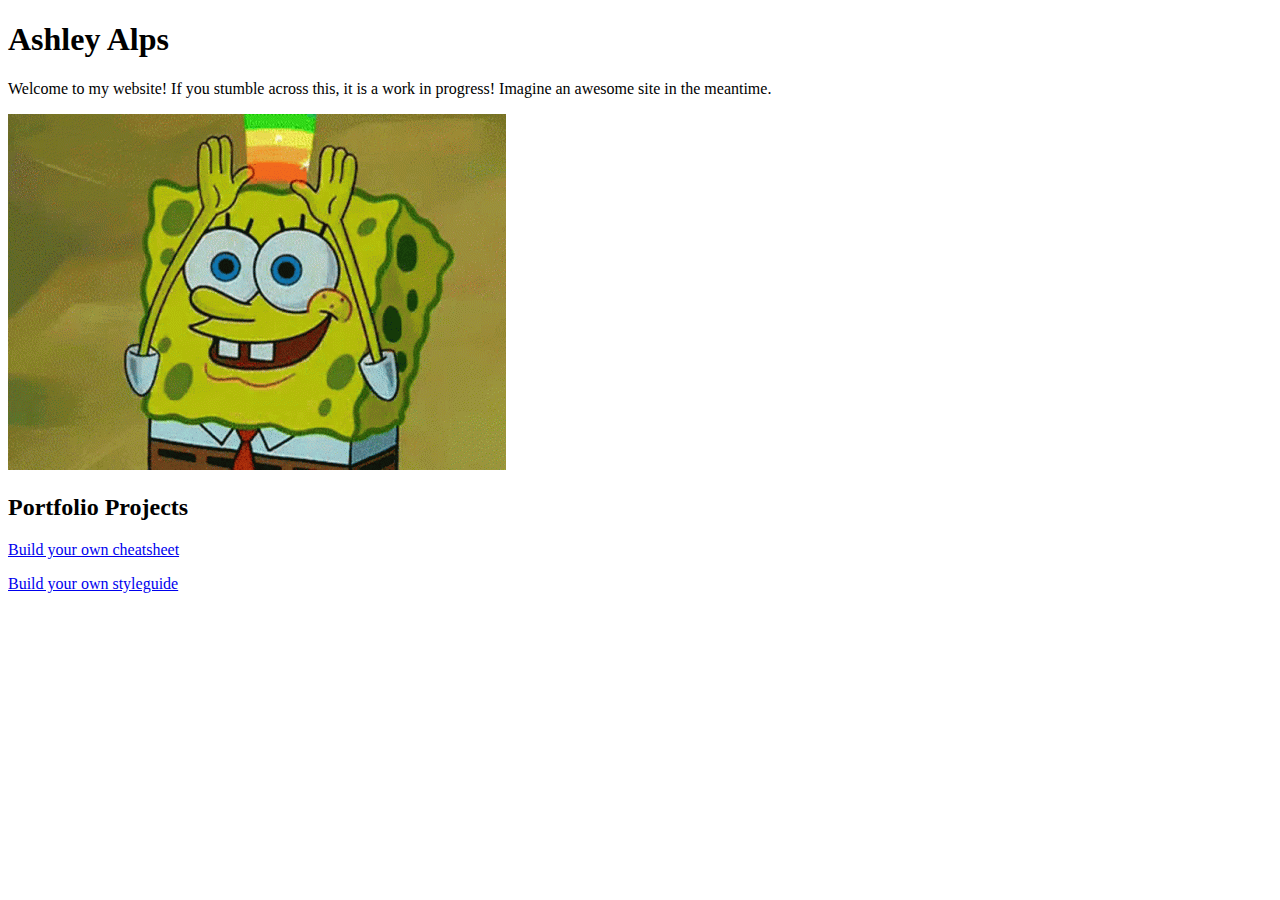
==== index.html @ e2834f4e "Modify index, add styleguide" ====
<!DOCTYPE html>

<html>

<body>
    <h1>Ashley Alps</h1>
    <p>Welcome to my website! If you stumble across this, it is a work in progress! Imagine an awesome site in the meantime.</p>
    <img src="./imagination-spongebob.gif"/>
    <h2>Portfolio Projects</h2>
        <p><a href="cheatsheet.html">Build your own cheatsheet</a></p>
        <p><a href="styleguide.html">Build your own styleguide</a></p>

</body>

</html>
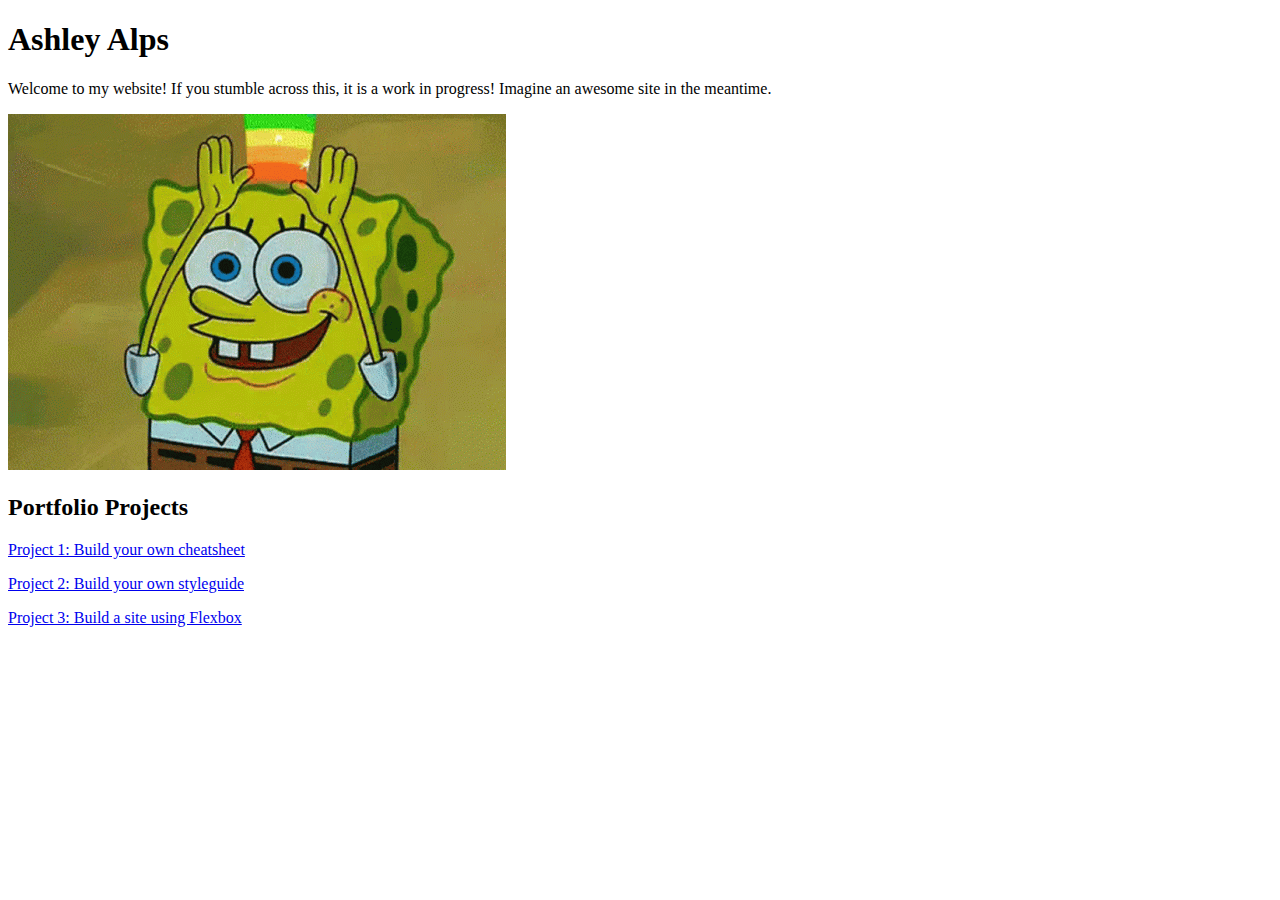
==== commit 26f16d8d: "Add Project 3, update index.html" ====
--- a/index.html
+++ b/index.html
@@ -7,9 +7,9 @@
     <p>Welcome to my website! If you stumble across this, it is a work in progress! Imagine an awesome site in the meantime.</p>
     <img src="./imagination-spongebob.gif"/>
     <h2>Portfolio Projects</h2>
-        <p><a href="cheatsheet.html">Build your own cheatsheet</a></p>
-        <p><a href="styleguide.html">Build your own styleguide</a></p>
-
+        <p><a href="cheatsheet.html"> Project 1: Build your own cheatsheet</a></p>
+        <p><a href="styleguide.html"> Project 2: Build your own styleguide</a></p>
+        <p><a href="teacozy.html"> Project 3: Build a site using Flexbox</a></p>
 </body>
 
 </html>
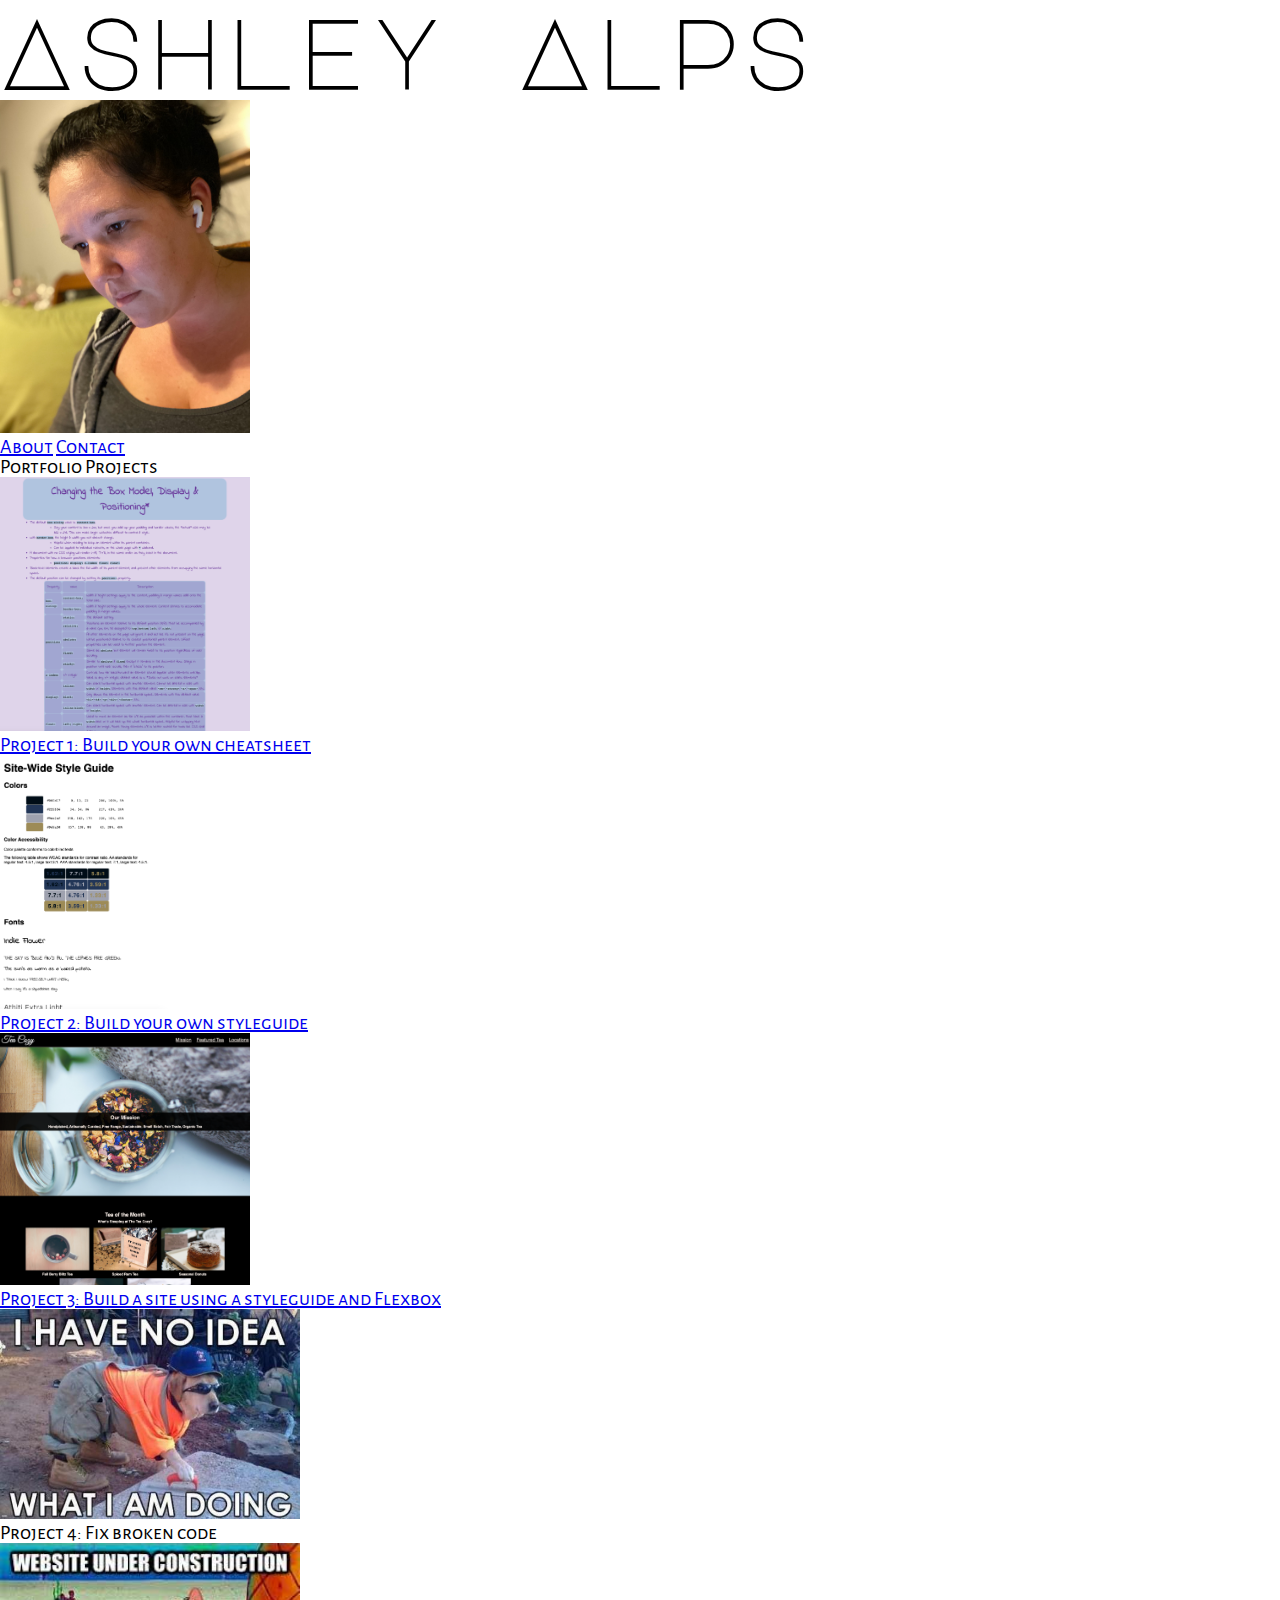
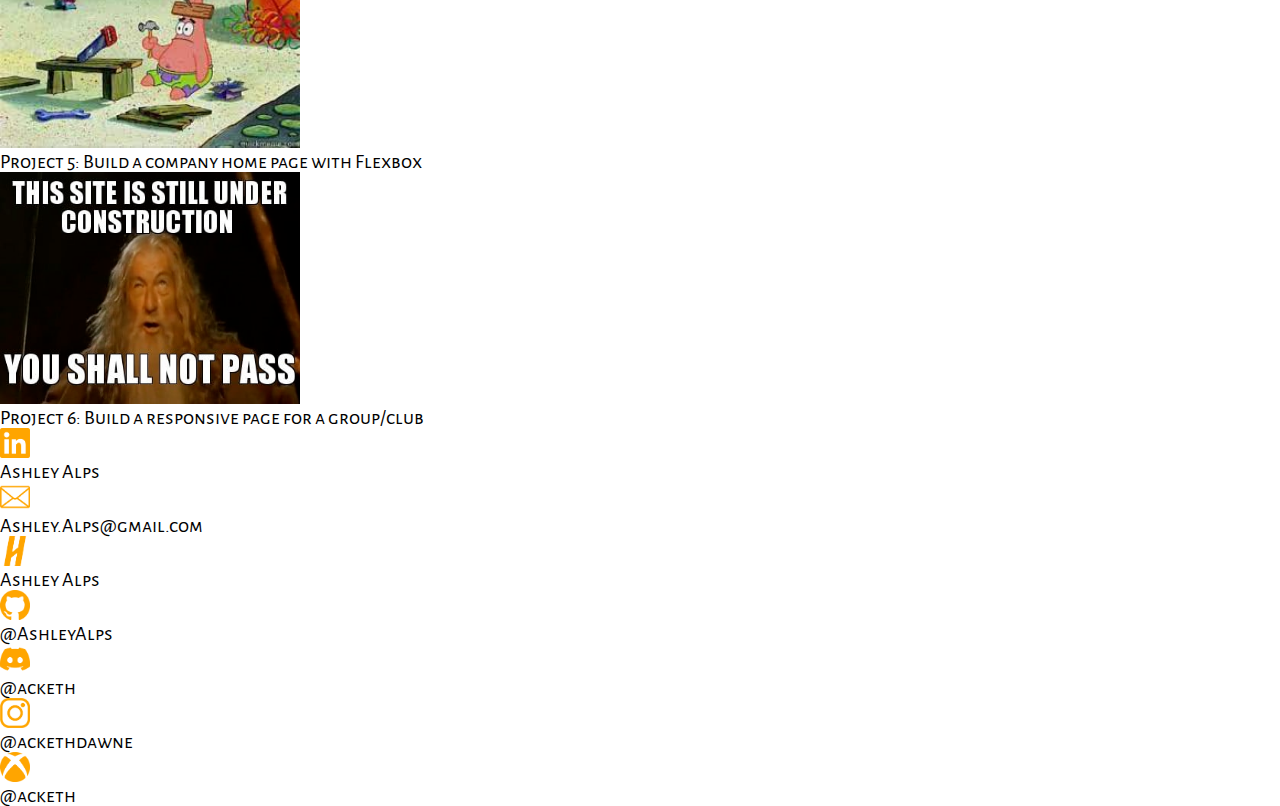
==== commit 21400abc: "update 10.20.23" ====
--- a/index.html
+++ b/index.html
@@ -1,15 +1,94 @@
 <!DOCTYPE html>
 
 <html>
+    <head>
+        <!--Major Mono Display-->
+        <link href="https://fonts.googleapis.com/css2?family=Major+Mono+Display&display=swap" rel="stylesheet"> 
+        <!--Redacted Script-->
+        <link href="https://fonts.googleapis.com/css2?family=Redacted+Script:wght@300&display=swap" rel="stylesheet">
+        <!--Alegreya Sans SC-->
+        <link href="https://fonts.googleapis.com/css2?family=Alegreya+Sans+SC:wght@300&display=swap" rel="stylesheet">        
+        <!--CSS-->
+        <link rel="stylesheet" type="text/css" href="reset.css">
+        <link rel="stylesheet" type="text/css" href="index.css">
+    </head>
 
-<body>
-    <h1>Ashley Alps</h1>
-    <p>Welcome to my website! If you stumble across this, it is a work in progress! Imagine an awesome site in the meantime.</p>
-    <img src="./imagination-spongebob.gif"/>
-    <h2>Portfolio Projects</h2>
-        <p><a href="cheatsheet.html"> Project 1: Build your own cheatsheet</a></p>
-        <p><a href="styleguide.html"> Project 2: Build your own styleguide</a></p>
-        <p><a href="teacozy.html"> Project 3: Build a site using Flexbox</a></p>
-</body>
+    <body>
+        <div id="header">
+            <h1><span>A</span>shley <span>A</span>lps</h1>
+            <div id="img_container">
+                <img id="profile" width=250px src="profile_photo.jpg">
+            </div>
+            <a href="#about">About</a>
+            <a href="#contact">Contact</a>
+        </div>
+        <div id="portfolio_section">
+            <h2>Portfolio Projects</h2>
+                <div id="p1">
+                    <div id="img_container">
+                        <img width=250px src="cheatsheet_ss.png">
+                    </div>
+                    <p><a href="cheatsheet/cheatsheet.html"> Project 1: Build your own cheatsheet</a></p>
+                </div>
+                <div id="p2">
+                    <div id="img_container">
+                        <img width=250px src="stylesheet_ss.png">
+                    </div>
+                    <p><a href="styleguide/styleguide.html"> Project 2: Build your own styleguide</a></p>
+                </div>
+                <div id="p3">
+                    <div id="img_container">
+                        <img width=250px src="teacozy_ss.png">
+                    </div>
+                    <p><a href="teacozy/teacozy.html"> Project 3: Build a site using a styleguide and Flexbox</a></p>
+                </div>
+                <div id="p4">
+                    <div id="img_container">
+                        <img width=300px src="clueless_construction_dog.jpg">
+                    </div>
+                    <p>Project 4: Fix broken code</p>
+                </div>
+                <div id="p5">
+                    <div id="img_container">
+                        <img width=300px src="patrick_construction.jpeg">
+                    </div>
+                    <p>Project 5: Build a company home page with Flexbox</p>
+                </div>
+                <div id="p6">
+                    <div id="img_container">
+                        <img width=300px src="gandalf_construction.png">
+                    </div>
+                    <p>Project 6: Build a responsive page for a group/club</p>
+                </div>
+        </div>
+        <div id="about">
+
+        </div>
+        <div id="contact">
+            <div id="contact_social">
+                <!--linkedin-->
+                <a href="https://www.linkedin.com/in/ashleyalps/" target="_blank"><img id="icon" src="linkedin.png"></a>
+                <p>Ashley Alps</p>
+                <!--email-->
+                <img id="icon" src="email.png">
+                <p>Ashley.Alps@gmail.com</p>
+                <!--handshake-->
+                <a href="https://app.joinhandshake.com/stu/users/47891372" target="_blank"><img id="icon" src="handshake.png"></a>
+                <p>Ashley Alps</p>
+                <!--github-->
+                <img id="icon" src="github.png">
+                <p>@AshleyAlps</p>
+                <!--discord-->
+                <img id="icon" src="discord.png">
+                <p>@acketh</p>
+                <!--instagram-->
+                <img id="icon" src="instagram.png">
+                <p>@ackethdawne</p>
+                <!--xbox-->
+                <img id="icon" src="xbox.png">
+                <p>@acketh</p>
+            </div>
+        </div>
+    </body>
 
 </html>
--- a/index.css
+++ b/index.css
@@ -0,0 +1,13 @@
+html {
+    font-size: 20px;
+    font-family:'Alegreya Sans SC';
+}
+
+h1 {
+    font-family: 'Major Mono Display';
+    font-size: 5rem;
+}
+
+#icon {
+    height: 30px;
+}